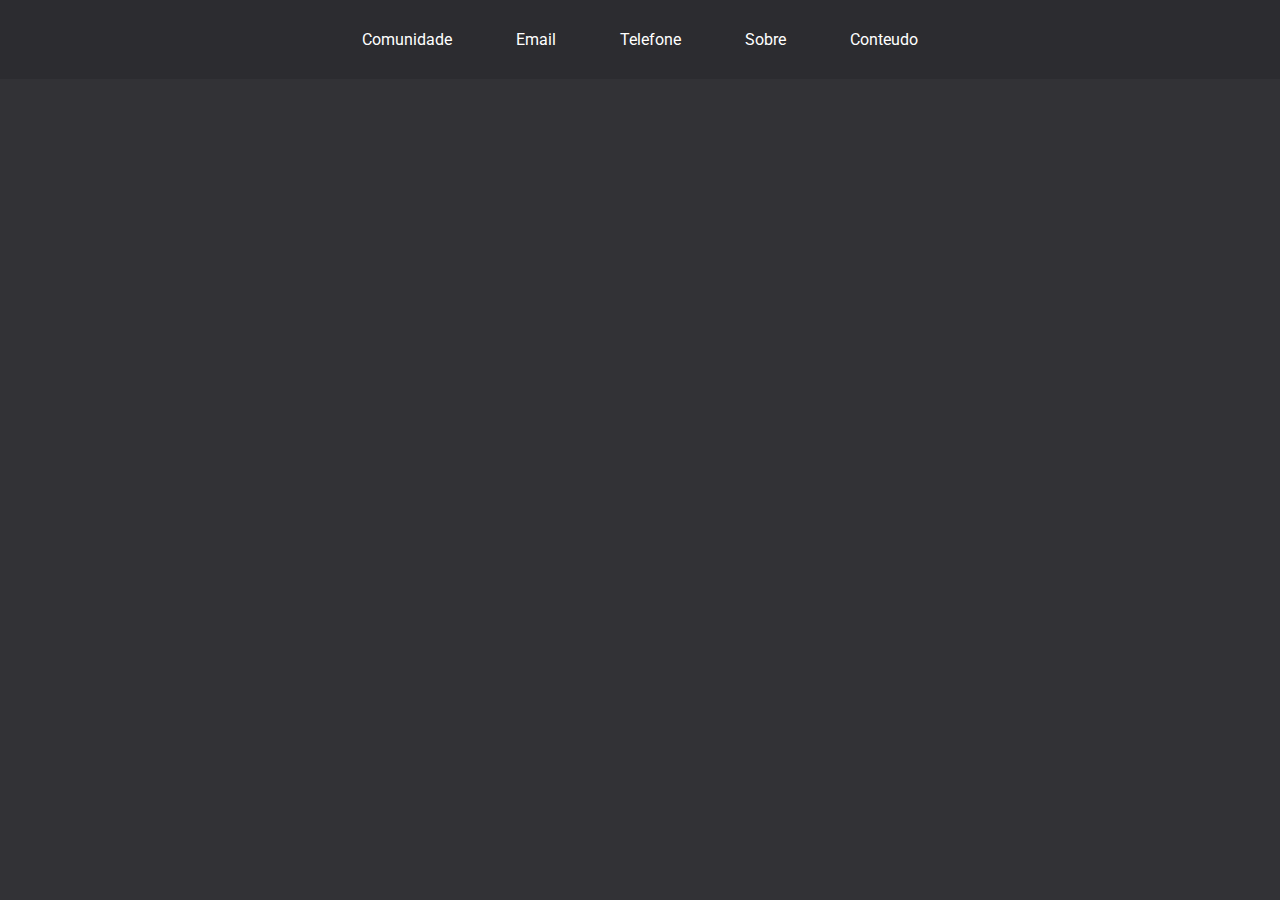
==== conteudos.html @ adabd186 "Iniciando o conteudo" ====
<!DOCTYPE html>
<html lang="en">
<head>
    <meta charset="UTF-8">
    <meta name="viewport" content="width=device-width, initial-scale=1.0">
    <link rel="stylesheet" href="styles/styles.css">
    <title>Conteudos</title>
</head>
<body>
    <!--HEADER COM 3 LINKS-->
    <header class="links">
        <a href="https://discordapp.com/invite/gCRAFhc">Comunidade</a>
        <a href="mailto:oi@rocketseat.com.br">Email</a>
        <a href="tel:+5547992078767">Telefone</a>
        <a href="index.html">Sobre</a>
        <a href="conteudos.html">Conteudo</a>
</header>
</body>
</html>
---- styles/styles.css ----
@import url('https://fonts.googleapis.com/css2?family=Roboto:wght@100;400;500;700;900&display=swap');

:root {
    --color-green: #50fa7b;
    --color-rocket: #7159c1;
    --color-background: #181820;
}
*{
    margin: 0;
    padding: 0;
    border: 0;
}
body{
    font-family: 'Roboto', sans-serif;
    background: #323236;
    color: white;
}

.links{
    box-sizing: border-box;
    padding: 30px;
    background: var(--color-background);
    background: rgba(0, 0, 0, 0.1);
    text-align: center;
}
.links a{
    margin: 30px;
    color: white;
    text-decoration: none;
    
}

.links a:hover{
    color: var(--color-green);
    transition: color 600ms;
}

/*INFORMATION OF PAGE*/
#main{
    text-align: center;
  
}

#main img{
    border-radius: 50%;
    width: 15%;
    margin-top: 50px;
    border: 5px solid var(--color-rocket);
}
#main h1{
    padding:16px;
    font-size: 30px;
    font-weight: 900;
}

#main p{
    max-width: 850px;
    margin: 0 auto; /*Alinhar o texto Novamente ao centro*/
    /*(vertival) e (horizontal)*/
    padding-bottom: 20px;
    font-size: 16px;

}


#main ul{
    font-size: 16px;
    font-weight: bold;
    opacity: 0.5;
    line-height: 25px;
    max-width: 100px;
    margin: 0 auto;
    margin-bottom: 50px;
    list-style: none; /*Remove a bola de lista*/
    
}

#footer a{
    margin: 5px;
    padding: 8px;
    border-radius: 20px;
}

#footer a:hover{
    border: 2px solid var(--color-green);
    transition: var(--color-green) 600ms;    
}


#footer a i{
    font-size: 15px;
}
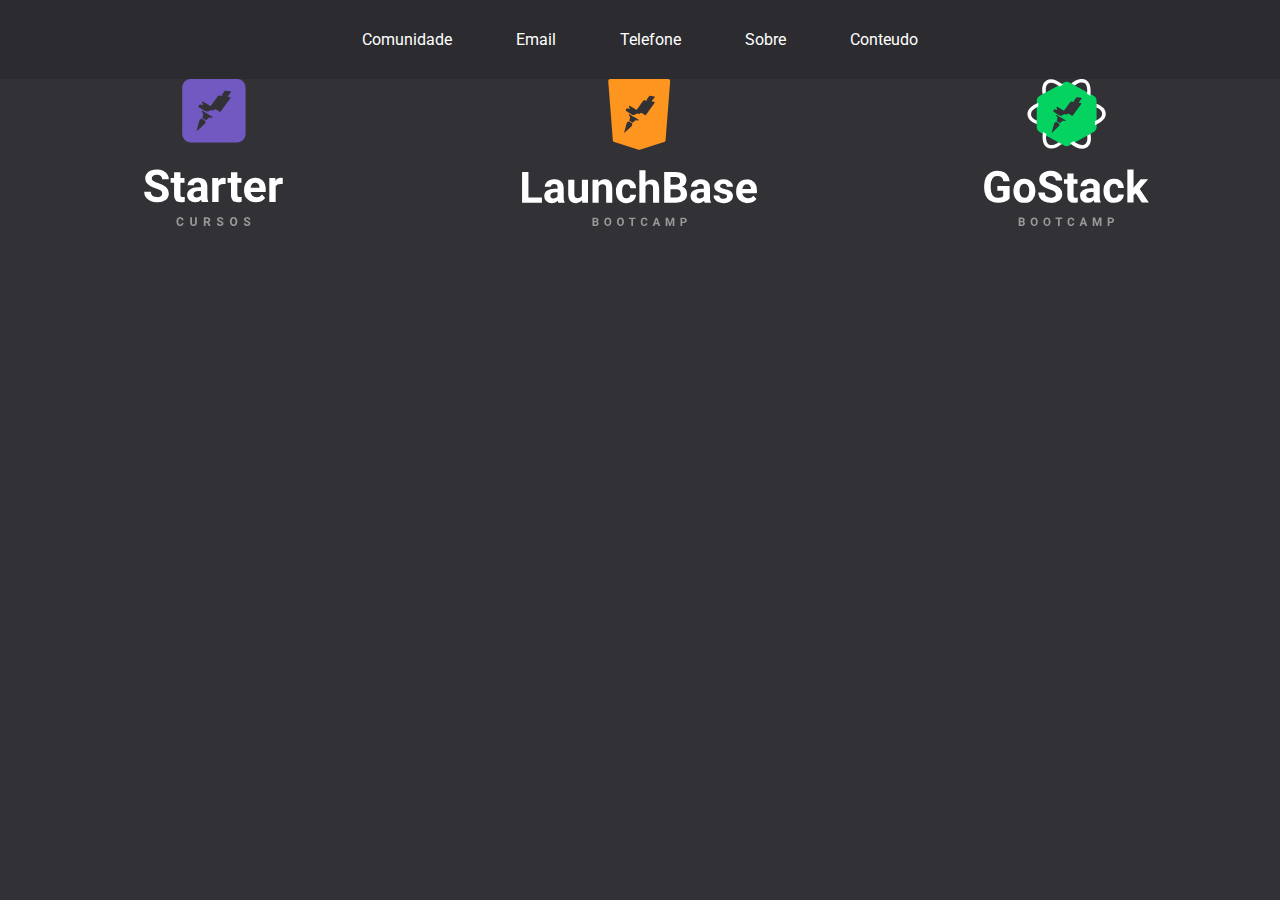
==== commit 38ad095f: "add imgs conteudo" ====
--- a/conteudos.html
+++ b/conteudos.html
@@ -15,5 +15,17 @@
         <a href="index.html">Sobre</a>
         <a href="conteudos.html">Conteudo</a>
 </header>
+
+    <main class="grid-cursos">
+        <div class="starter">
+            <img src="assets/starter.svg" alt="Starter">
+        </div>
+        <div class="launchbases">
+            <img src="assets/launchbase.svg" alt="launchbase">
+        </div>
+        <div class="gostack">
+            <img src="assets/gostack.svg" alt="">
+        </div>
+    </main>
 </body>
 </html>--- a/styles/styles.css
+++ b/styles/styles.css
@@ -90,3 +90,15 @@
 #footer a i{
     font-size: 15px;
 }
+
+/* Grid dos cursos*/
+
+.grid-cursos{
+    display: grid;
+    grid-template-columns: 1fr 1fr 1fr;
+    text-align: center;
+    
+}
+.grid-cursos div{
+    
+}
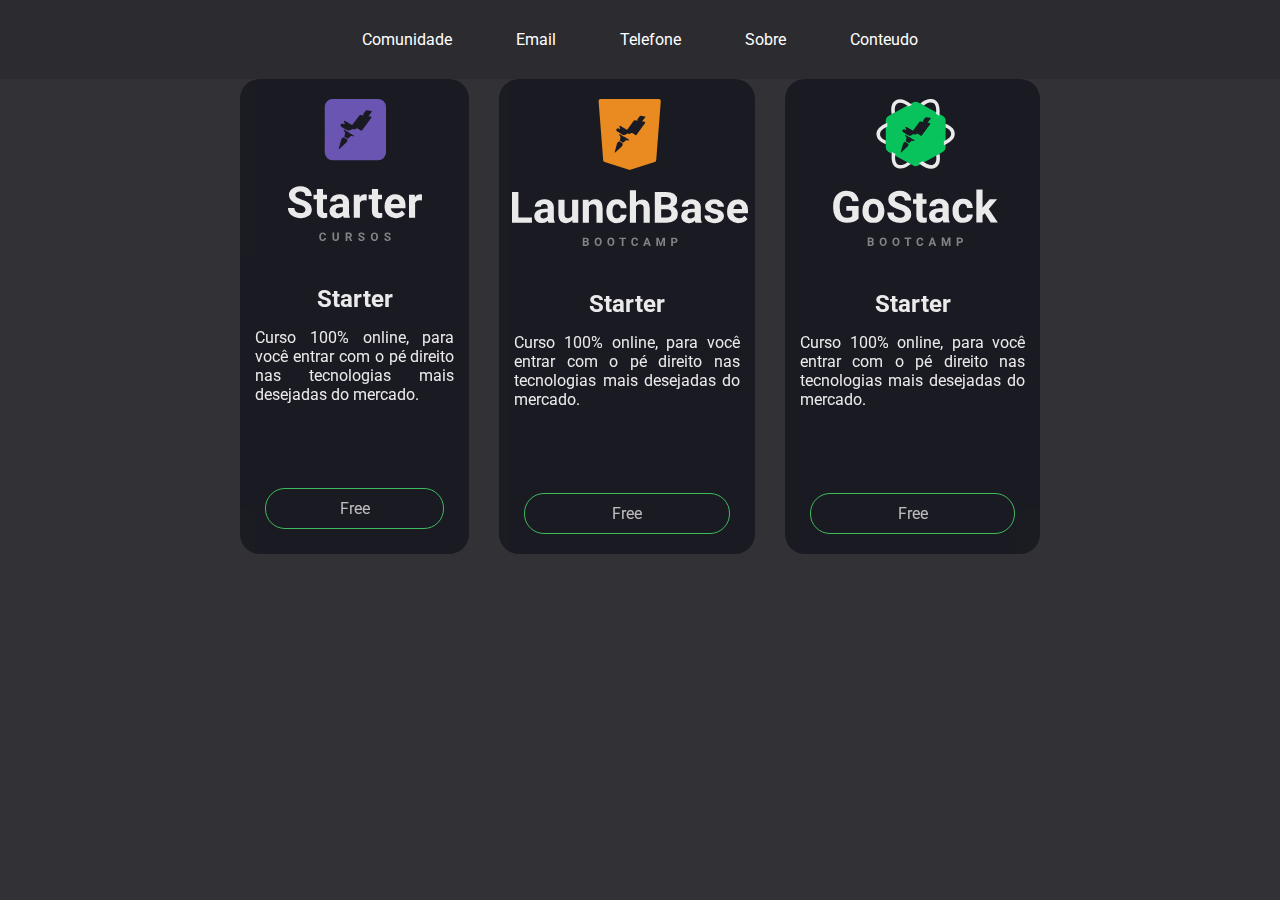
==== commit 4a85d973: "cards adicionado" ====
--- a/conteudos.html
+++ b/conteudos.html
@@ -16,16 +16,57 @@
         <a href="conteudos.html">Conteudo</a>
 </header>
 
-    <main class="grid-cursos">
-        <div class="starter">
-            <img src="assets/starter.svg" alt="Starter">
+    <main class="cards">
+
+        <div class="card" id="starter">
+            <div class="card-image">
+                <img src="assets/starter.svg" alt="starter">
+            </div>
+            <div class="card-content">
+                <h2>Starter</h2>
+            </div>
+            <div class="card-info">
+                <p>Curso 100% online, para você entrar com o pé direito nas tecnologias mais desejadas do mercado.</p>
+            </div>
+            <div class="card-price">
+                <p>Free</p>
+            </div>
         </div>
-        <div class="launchbases">
-            <img src="assets/launchbase.svg" alt="launchbase">
+
+        <!-- card 2-->
+
+        <div class="card" id="starter">
+            <div class="card-image">
+                <img src="assets/launchbase.svg" alt="starter">
+            </div>
+            <div class="card-content">
+                <h2>Starter</h2>
+            </div>
+            <div class="card-info">
+                <p>Curso 100% online, para você entrar com o pé direito nas tecnologias mais desejadas do mercado.</p>
+            </div>
+            <div class="card-price">
+                <p>Free</p>
+            </div>
         </div>
-        <div class="gostack">
-            <img src="assets/gostack.svg" alt="">
+
+        <!-- card 3 -->
+
+        <div class="card" id="starter">
+            <div class="card-image">
+                <img src="assets/gostack.svg" alt="starter">
+            </div>
+            <div class="card-content">
+                <h2>Starter</h2>
+            </div>
+            <div class="card-info">
+                <p>Curso 100% online, para você entrar com o pé direito nas tecnologias mais desejadas do mercado.</p>
+            </div>
+            <div class="card-price">
+                <p>Free</p>
+            </div>
         </div>
+
     </main>
 </body>
 </html>--- a/styles/styles.css
+++ b/styles/styles.css
@@ -93,12 +93,50 @@
 
 /* Grid dos cursos*/
 
-.grid-cursos{
+.cards{
+    max-width: 800px;
+    margin: 0 auto;
     display: grid;
     grid-template-columns: 1fr 1fr 1fr;
+    justify-items: center; /*alinha no centro*/
+    gap: 30px;
+}
+.card{
     text-align: center;
-    
+    background-color: var(--color-background);
+    opacity: 0.9;
+    border-radius: 20px;
 }
-.grid-cursos div{
-    
+.card .card-image{
+    width: 90%;
+    margin: 10px auto;
+    padding: 10px;
+    margin-bottom: 30px;
 }
+.card-content {
+    margin: 10px auto;
+    text-align: center;
+    color: var(--color-font);
+ }
+ .card-info{
+    margin: 15px;
+    text-align: justify;
+    height: 15vh;
+    color: var(--color-font);
+}
+
+.card-price {
+    text-align: center;
+    margin: 15px;
+    padding: 10px;
+    margin-bottom: 10px;    
+}
+
+.card-price p {
+    background-color: var(--color-main);
+    filter: brightness(80%);
+    border: 1px solid var(--color-green);
+    border-radius: 20px;
+    padding: 10px;
+    color: var(--color-font);
+}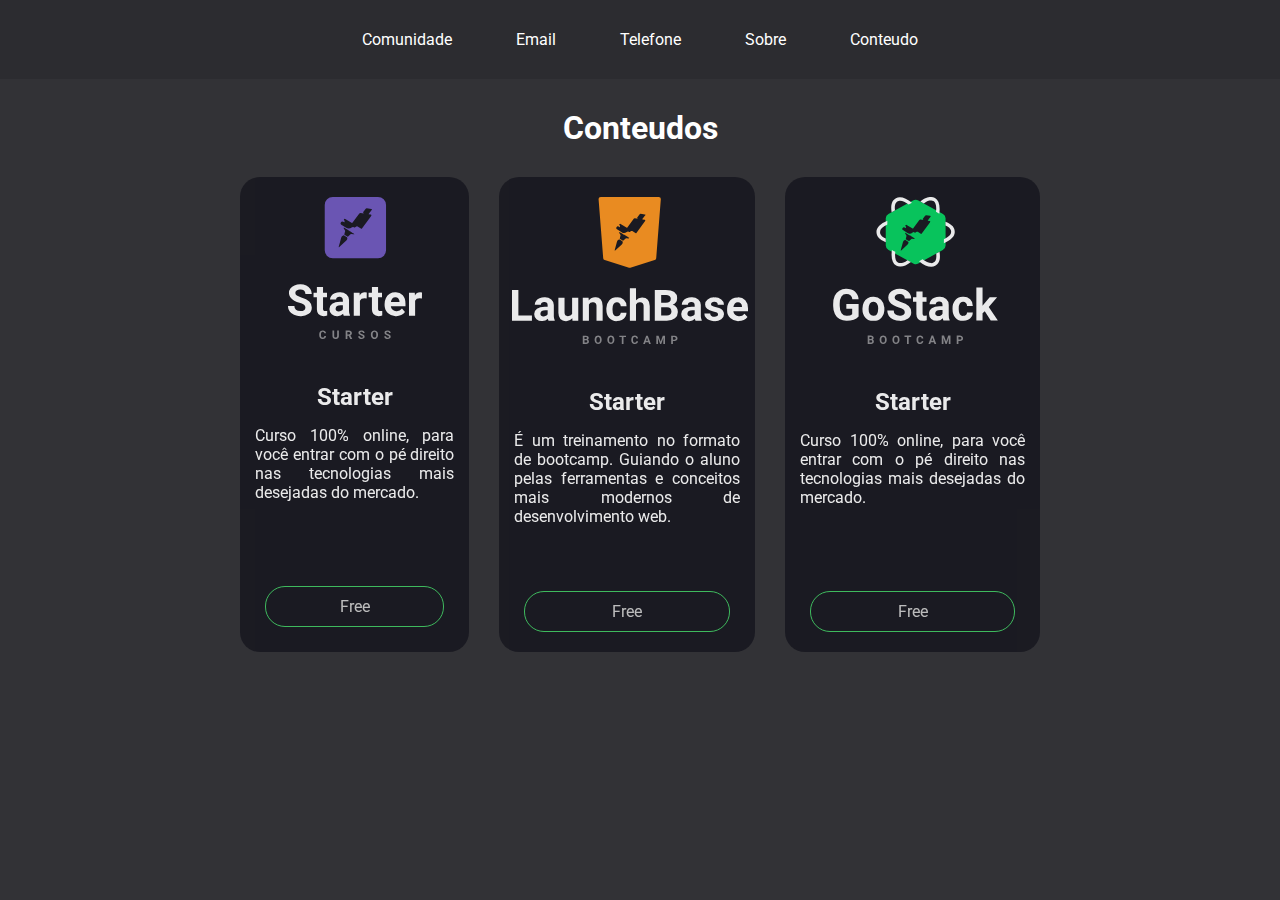
==== commit 7983af1d: "css grid para os cards" ====
--- a/conteudos.html
+++ b/conteudos.html
@@ -1,11 +1,13 @@
 <!DOCTYPE html>
 <html lang="en">
+
 <head>
     <meta charset="UTF-8">
     <meta name="viewport" content="width=device-width, initial-scale=1.0">
     <link rel="stylesheet" href="styles/styles.css">
     <title>Conteudos</title>
 </head>
+
 <body>
     <!--HEADER COM 3 LINKS-->
     <header class="links">
@@ -14,8 +16,9 @@
         <a href="tel:+5547992078767">Telefone</a>
         <a href="index.html">Sobre</a>
         <a href="conteudos.html">Conteudo</a>
-</header>
+    </header>
 
+    <h1>Conteudos</h1>
     <main class="cards">
 
         <div class="card" id="starter">
@@ -43,7 +46,7 @@
                 <h2>Starter</h2>
             </div>
             <div class="card-info">
-                <p>Curso 100% online, para você entrar com o pé direito nas tecnologias mais desejadas do mercado.</p>
+                <p>É um treinamento no formato de bootcamp. Guiando o aluno pelas ferramentas e conceitos mais modernos de desenvolvimento web.</p>
             </div>
             <div class="card-price">
                 <p>Free</p>
@@ -69,4 +72,5 @@
 
     </main>
 </body>
+
 </html>--- a/styles/styles.css
+++ b/styles/styles.css
@@ -93,6 +93,13 @@
 
 /* Grid dos cursos*/
 
+h1{
+    padding: 10px;
+    margin: 20px;
+    text-align: center;
+    
+}
+
 .cards{
     max-width: 800px;
     margin: 0 auto;
@@ -101,23 +108,33 @@
     justify-items: center; /*alinha no centro*/
     gap: 30px;
 }
+
 .card{
     text-align: center;
     background-color: var(--color-background);
     opacity: 0.9;
     border-radius: 20px;
+    cursor: pointer;
 }
+.card:hover{
+    border: 1px solid var(--color-green);
+
+    transition: color 900ms;
+}
+
 .card .card-image{
     width: 90%;
     margin: 10px auto;
     padding: 10px;
     margin-bottom: 30px;
 }
+
 .card-content {
     margin: 10px auto;
     text-align: center;
     color: var(--color-font);
- }
+}
+
  .card-info{
     margin: 15px;
     text-align: justify;
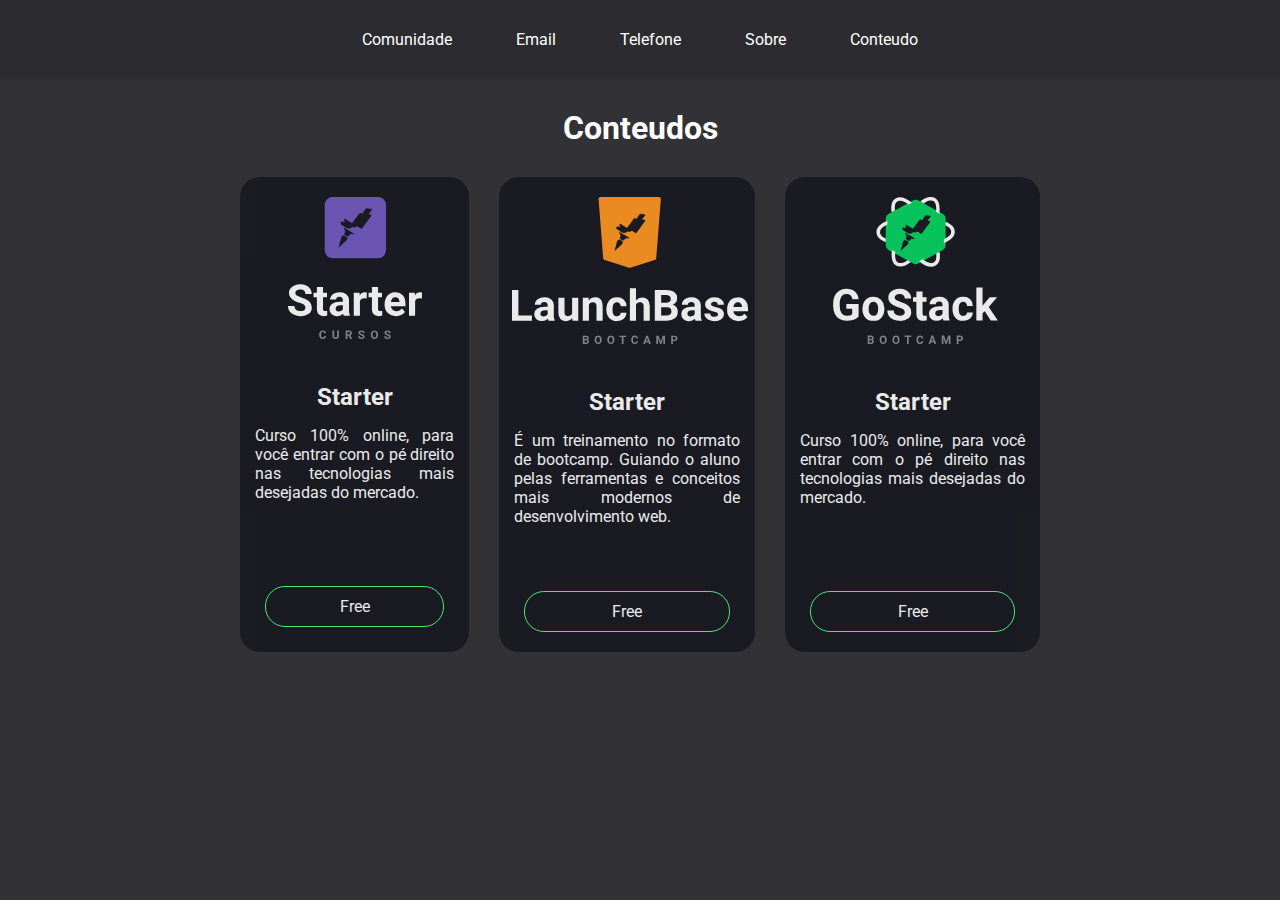
==== commit d4ba4afd: "fim do exercicio" ====
--- a/conteudos.html
+++ b/conteudos.html
@@ -5,6 +5,8 @@
     <meta charset="UTF-8">
     <meta name="viewport" content="width=device-width, initial-scale=1.0">
     <link rel="stylesheet" href="styles/styles.css">
+    <link href="https://fonts.googleapis.com/icon?family=Material+Icons"
+      rel="stylesheet">
     <title>Conteudos</title>
 </head>
 
@@ -42,12 +44,15 @@
             <div class="card-image">
                 <img src="assets/launchbase.svg" alt="starter">
             </div>
+
             <div class="card-content">
                 <h2>Starter</h2>
             </div>
+
             <div class="card-info">
                 <p>É um treinamento no formato de bootcamp. Guiando o aluno pelas ferramentas e conceitos mais modernos de desenvolvimento web.</p>
             </div>
+
             <div class="card-price">
                 <p>Free</p>
             </div>
@@ -71,6 +76,24 @@
         </div>
 
     </main>
+
+    <!--Modal-->
+    <div class="modal-overlay">
+
+        <div class="modal">
+            <a class="maximize-modal">
+                <i class="material-icons">maximize</i>
+            </a>
+
+            <a class="close-modal">
+                <i class="material-icons">close</i>
+            </a>
+
+            <div class="modal-content">
+                <iframe src="" frameborder="0"></iframe>
+            </div>
+        </div>
+    </div>
+    <script src="js/script.js"></script>
 </body>
-
 </html>--- a/styles/styles.css
+++ b/styles/styles.css
@@ -101,6 +101,7 @@
 }
 
 .cards{
+    box-sizing: border-box;
     max-width: 800px;
     margin: 0 auto;
     display: grid;
@@ -110,6 +111,7 @@
 }
 
 .card{
+    
     text-align: center;
     background-color: var(--color-background);
     opacity: 0.9;
@@ -118,7 +120,6 @@
 }
 .card:hover{
     border: 1px solid var(--color-green);
-
     transition: color 900ms;
 }
 
@@ -150,10 +151,63 @@
 }
 
 .card-price p {
-    background-color: var(--color-main);
-    filter: brightness(80%);
+  
     border: 1px solid var(--color-green);
     border-radius: 20px;
     padding: 10px;
-    color: var(--color-font);
+    color: white;
+}
+
+/* Modal */
+
+.modal-overlay {
+    background-color: rgba(0, 0, 0, 0.6);
+    width: 100%;
+    height: 100%;
+    position: fixed;
+    top: 0;
+    opacity: 0;
+    visibility: hidden;
+}
+.modal {
+    background-color: white;
+    width: 50%;
+    height: 70%;
+    margin: 10vh auto;
+    position: relative;
+}
+
+.modal .close-modal {
+    color: black;
+    position: absolute;
+    right: 8px;
+    top: 3px;
+    cursor: pointer;
+}
+
+.modal .maximize-modal {
+    color: black;
+    position: absolute;
+    top: 3px;
+    right: 50px;
+    cursor: pointer;
+}
+
+/* modal active */
+.modal-overlay.active {
+    opacity: 1;
+    visibility: visible;
+}
+
+.modal.maximize {
+    width: 100%;
+    height: 100%;
+    margin: 1vh auto;
+}
+
+iframe {
+    width:100%;
+    height: 95%;
+    position: absolute;
+    top: 5%;
 }